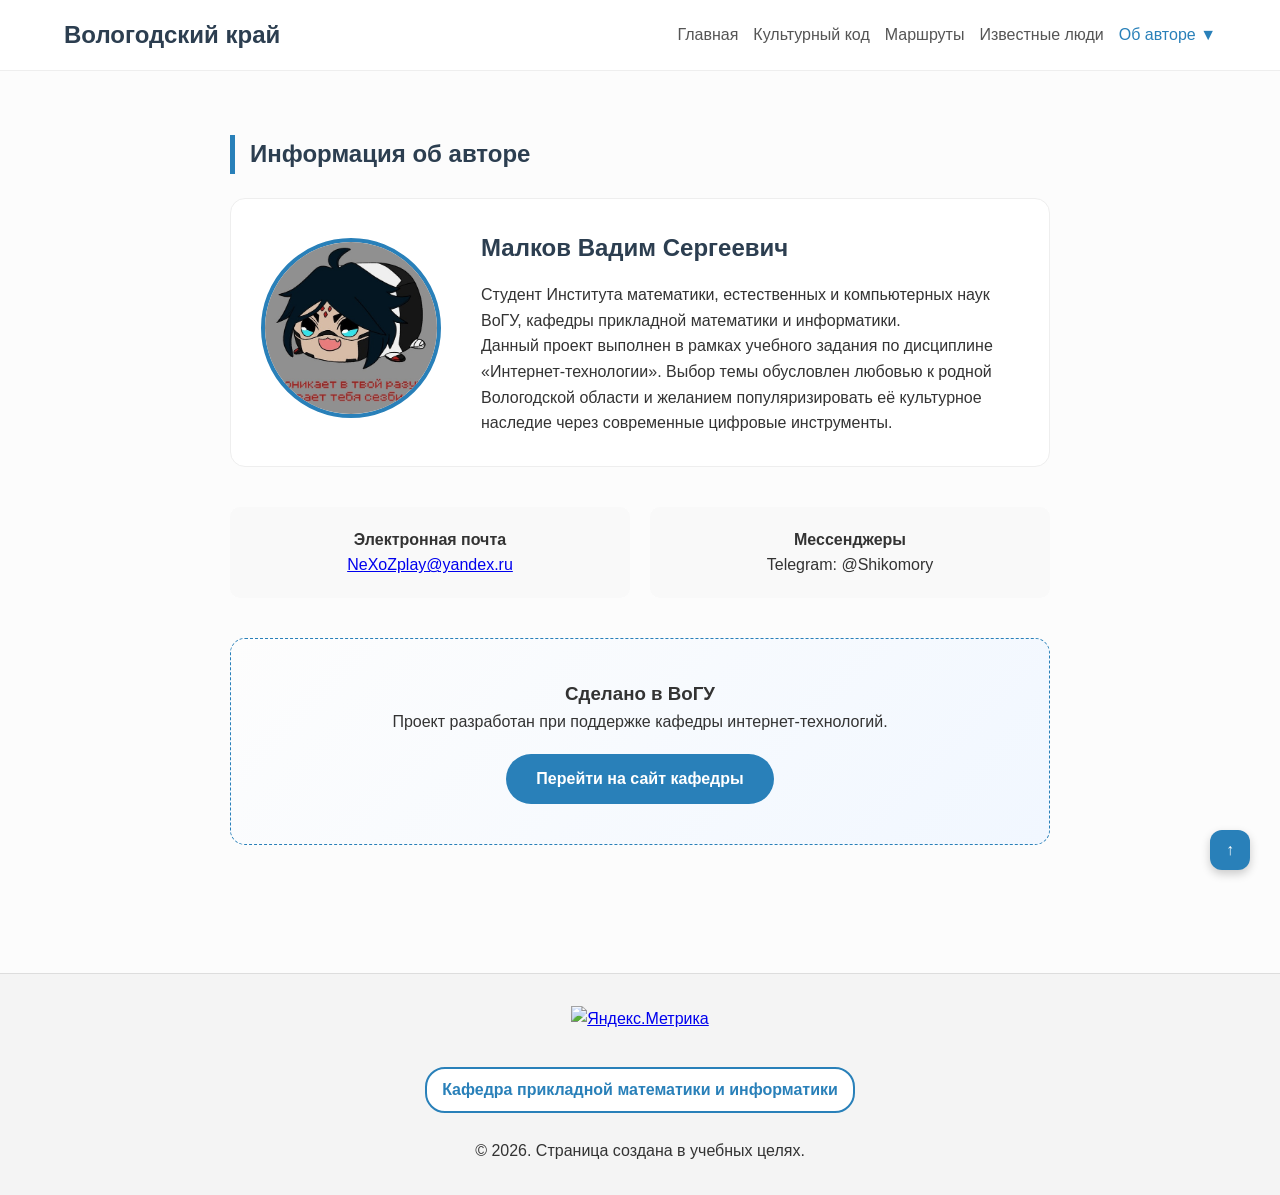
==== author.html @ fed58181 "Site Done" ====
<!DOCTYPE html>
<html lang="ru">
<head>
    <meta charset="UTF-8">
    <meta name="viewport" content="width=device-width, initial-scale=1.0">
    <title>Об авторе - Вологодская область</title>
    <link rel="stylesheet" href="style.css">
</head>
<body>

    <header>
        <nav>
            <div class="logo">Вологодский край</div>
            <ul class="nav-links">
                <li><a href="index.html">Главная</a></li>
                <li><a href="culture.html">Культурный код</a></li>
                <li><a href="routes.html">Маршруты</a></li>
                <li><a href="people.html">Известные люди</a></li>
                <li class="dropdown">
                    <a href="author.html" class="active">Об авторе ▼</a>
                    <ul class="dropdown-content">
                        <li><a href="#bio">Биография</a></li>
                        <li><a href="#contacts">Контакты</a></li>
                    </ul>
                </li>
            </ul>
        </nav>
    </header>

    <main>
        <section class="content-section author-container">
            <h1>Информация об авторе</h1>
            
            <div class="author-card">
                <div class="author-photo">
                    <img src="images\photo.jpg" alt="Фото автора">
                </div>
                <div class="author-text" id="bio">
                    <h2>Малков Вадим Сергеевич</h2>
                    <p>Студент Института математики, естественных и компьютерных наук ВоГУ, кафедры прикладной математики и информатики.</p>
                    <p>Данный проект выполнен в рамках учебного задания по дисциплине «Интернет-технологии». Выбор темы обусловлен любовью к родной Вологодской области и желанием популяризировать её культурное наследие через современные цифровые инструменты.</p>
                </div>
            </div>

            <div class="contacts-grid" id="contacts">
                <div class="contact-item">
                    <h4>Электронная почта</h4>
                    <p><a href="mailto:NeXoZplay@yandex.ru">NeXoZplay@yandex.ru</a></p>
                </div>
                <div class="contact-item">
                    <h4>Мессенджеры</h4>
                    <p>Telegram: @Shikomory</p>
                </div>
            </div>

            <div class="dept-promo">
                <h3>Сделано в ВоГУ</h3>
                <p>Проект разработан при поддержке кафедры интернет-технологий.</p>
                <a href="https://pm.vogu35.ru/" class="dept-button">
                    Перейти на сайт кафедры
                </a>
            </div>
        </section>
    </main>

    <a href="#" class="scroll-up">&#8593;</a>

<footer>
    <div class="footer-content">
        <div class="counter">
            <a href="https://metrika.yandex.ru/stat/?id=109133656&amp;from=informer" target="_blank" rel="nofollow">
                <img src="//informer.yandex.ru/informer/109133656/3_1_FFFFFFFF_EFEFEFFF_0_pageviews"
                     style="width:88px; height:31px; border:0;" 
                     alt="Яндекс.Метрика"
                     title="Яндекс.Метрика: данные за сегодня (просмотры, визиты и уникальные посетители)"
                     class="ym-advanced-informer" data-cid="109133656" data-lang="ru"
                     referrerpolicy="no-referrer" />
            </a>
        </div>
        
            <a href="https://pm.vogu35.ru/" class="dept-link">Кафедра прикладной математики и информатики</a>
        <p>&copy; 2026. Страница создана в учебных целях.</p>
    </div>
</footer>

    <!-- Yandex.Metrika counter -->
    <script type="text/javascript">
        (function(m,e,t,r,i,k,a){
            m[i]=m[i]||function(){(m[i].a=m[i].a||[]).push(arguments)};
            m[i].l=1*new Date();
            for (var j = 0; j < document.scripts.length; j++) {if (document.scripts[j].src === r) { return; }}
            k=e.createElement(t),a=e.getElementsByTagName(t)[0],k.async=1,k.src=r,a.parentNode.insertBefore(k,a)
        })(window, document,'script','https://mc.yandex.ru/metrika/tag.js?id=109133656', 'ym');

        ym(109133656, 'init', {
            ssr:true, 
            webvisor:true, 
            clickmap:true, 
            ecommerce:"dataLayer", 
            referrer: document.referrer, 
            url: location.href, 
            accurateTrackBounce:true, 
            trackLinks:true
        });
    </script>
    <noscript><div><img src="https://mc.yandex.ru/watch/109133656" style="position:absolute; left:-9999px;" alt="" /></div></noscript>

</body>
</html>
---- style.css ----
* {
    margin: 0;
    padding: 0;
    box-sizing: border-box;
}

body {
    font-family: 'Segoe UI', Tahoma, Geneva, Verdana, sans-serif;
    background-color: #fcfcfc;
    color: #333;
    line-height: 1.6;
    display: flex;
    flex-direction: column;
    min-height: 100vh; 
    overflow-x: hidden;
}

header {
    background-color: #ffffff;
    padding: 1rem 5%;
    border-bottom: 1px solid #eee;
    position: sticky;
    top: 0;
    z-index: 1000;
}

nav {
    display: flex;
    justify-content: space-between;
    align-items: center;
    flex-wrap: wrap; 
    gap: 15px; 
}

.logo {
    font-size: 1.5rem;
    font-weight: bold;
    color: #2c3e50;
}

.nav-links {
    display: flex;
    list-style: none;

    flex-wrap: wrap;
    justify-content: center;
    gap: 15px; 
}

.nav-links li a {
    text-decoration: none;
    color: #555;
    transition: color 0.3s;
}

.nav-links li a:hover, .nav-links li a.active {
    color: #2980b9;
}

.parallax-wrapper {
    position: relative;
    height: 60vh;
    overflow: hidden;
    display: flex;
    align-items: center;
    justify-content: center;
    color: white;
    text-shadow: 2px 2px 4px rgba(0,0,0,0.5);
}

.parallax-bg {
    position: absolute;
    top: 0; left: 0; width: 100%; height: 120%;
    background-image: url('images/vologda-bg.jpg');
    background-size: cover;
    background-position: center;
    background-attachment: fixed; 
    z-index: -1;
}


.parallax-content {
    text-align: center;
    padding: 0 20px; 
}

main {
    max-width: 900px;
    margin: 2rem auto;
    padding: 0 20px;
    width: 100%; 
    flex-grow: 1; 
}

.intro h2 {
    margin-bottom: 1rem;
    color: #2c3e50;
}

.intro p {
    text-align: left; 
    margin-bottom: 2rem;
}

.features {
    display: flex;
    gap: 20px;
}

.feature-item {
    background: #fff;
    padding: 20px;
    border-radius: 8px;
    border: 1px solid #eee;
    flex: 1;
}

.scroll-up {
    position: fixed;
    bottom: 30px;
    right: 30px;
    background: #2980b9;
    color: white;
    width: 40px;
    height: 40px;
    text-align: center;
    line-height: 40px;
    text-decoration: none;
    border-radius: 5px;
    font-weight: bold;

    border-radius: 30%;
    box-shadow: 0 4px 10px rgba(0,0,0,0.2);
}


footer {
    background: #f4f4f4;
    padding: 2rem;
    margin-top: 4rem;
    border-top: 1px solid #ddd;
    text-align: center;
}

.footer-content {
    display: flex;
    flex-direction: column;
    align-items: center;
    gap: 15px; 
}

.counter {
    margin-bottom: 5px;
    min-height: 31px; 
}

.dept-link {
    display: inline-block;
    margin: 10px 0;
    padding: 8px 15px;
    background: #fff;
    border: 2px solid #2980b9;
    color: #2980b9;
    text-decoration: none;
    font-weight: bold;
    border-radius: 20px;
    transition: 0.3s;
}

.dept-link:hover {
    background: #2980b9;
    color: #fff;
}

.features {
    display: flex;
    flex-wrap: wrap; 
    gap: 25px; 
    margin-top: 30px;
}

.feature-item {
    background: #fff;
    padding: 25px;
    border-radius: 8px;
    border: 1px solid #eee;
    flex: 1 1 calc(33.333% - 25px); 
    box-shadow: 0 2px 8px rgba(0,0,0,0.05);
}

.full-width {
    flex: 1 1 100%;
    border-left: 5px solid #2980b9; 
}

@media (max-width: 768px) {
    nav {
        flex-direction: column;
        text-align: center;
    }
    
    .nav-links li a {
        font-size: 0.9rem;
    }

    .feature-item {
        flex: 1 1 100%;
    }
}





/* 2 страница */
.content-section {
    max-width: 1000px;
    margin: 2rem auto;
    padding: 0 20px;
}

.content-section h1 {
    margin-bottom: 1.5rem;
    color: #2c3e50;
    border-left: 5px solid #2980b9;
    padding-left: 15px;
}

.gallery {
    display: grid;
    grid-template-columns: repeat(auto-fit, minmax(300px, 1fr));
    gap: 30px;
    margin-top: 2rem;
}

.gallery-item {
    background: #fff;
    border: 1px solid #ddd;
    border-radius: 10px;
    overflow: hidden;
    transition: transform 0.3s ease, box-shadow 0.3s ease;
}

.gallery-item:hover {
    transform: translateY(-5px);
    box-shadow: 0 10px 20px rgba(0,0,0,0.1);
}

.gallery-item img {
    width: 100%;
    height: 250px;
    object-fit: cover;
    border-bottom: 1px solid #eee;
}

.gallery-caption {
    padding: 20px;
}

.gallery-caption h3 {
    margin-bottom: 10px;
    color: #2980b9;
}

.gallery-caption p {
    font-size: 0.95rem;
    color: #666;
    margin-bottom: 0;
}

@media (max-width: 600px) {
    .gallery {
        grid-template-columns: 1fr;
    }
}


.expand-input {
    display: none;
}

.extra-content {
    max-height: 0;
    overflow: hidden;
    transition: max-height 0.5s ease-out, opacity 0.3s ease;
    opacity: 0;
}

.expand-input:checked ~ .extra-content {
    max-height: 700px;
    opacity: 1;
    margin-top: 10px;
    border-top: 1px solid #eee;
    padding-top: 10px;
}

.expand-button {
    display: flex;
    justify-content: center;
    align-items: center;
    gap: 8px;
    cursor: pointer;
    font-size: 1rem;
    font-weight: bold;
    color: #2980b9;
    margin-top: 15px;
    padding: 5px;
    transition: color 0.3s ease;
}

.expand-button:hover {
    color: #1a5276; 
}


.btn-text::before {
    content: "Подробнее";
}

.expand-input:checked ~ .expand-button .btn-text::before {
    content: "Скрыть";
}


.btn-arrow {
    display: inline-block;
    transition: transform 0.3s ease;
    font-size: 1.1rem;
}

.expand-input:checked ~ .expand-button .btn-arrow {
    transform: rotate(180deg);
}


.summary-box {
    margin-top: 3rem;
    padding: 30px;
    background-color: #ffffff; 
    border-left: 5px solid #2980b9;
    border-radius: 8px;
    box-shadow: 0 4px 15px rgba(0,0,0,0.05);
}

.summary-box p {
    margin: 0;
    font-style: italic;
    font-size: 1.1rem;
    line-height: 1.6;
    color: #34495e;
    text-align: center; 
}






/* 3 страница */

.route-details {
    margin-top: 40px;
}

.detail-block {
    margin-bottom: 50px;
    background: #fff;
    padding: 30px;
    border-radius: 12px;
    border: 1px solid #eee;
    transition: transform 0.4s ease, box-shadow 0.4s ease;
    overflow: hidden;
}

.detail-block:hover {
    transform: translateY(-5px);
    box-shadow: 0 10px 25px rgba(0,0,0,0.07);
    border-color: #2980b9;
}

.image-container {
    width: 380px; 
    height: 280px;
    overflow: hidden;
    border-radius: 8px;
}

.detail-block:nth-child(odd) .image-container {
    float: left;
    margin: 0 30px 15px 0;
}

.detail-block:nth-child(even) .image-container {
    float: right;
    margin: 0 0 15px 30px;
}

.image-container img {
    width: 100%;
    height: 100%;
    object-fit: cover;
    transition: transform 0.5s ease;
}

.detail-block:hover .image-container img {
    transform: scale(1.08);
}

.detail-text h3 {
    font-size: 1.8rem;
    color: #2c3e50;
    margin-bottom: 15px;
    display: inline-block;
    position: relative;
}

.detail-text h3::after {
    content: '';
    position: absolute;
    bottom: -5px;
    left: 0;
    width: 40px;
    height: 3px;
    background: #2980b9;
}

.detail-text p {
    margin-bottom: 12px;
    color: #444;
    text-align: left;
    line-height: 1.6;
}

@media (max-width: 850px) {
    .image-container {
        width: 100% !important;
        float: none !important;
        margin: 0 0 20px 0 !important;
        height: 220px;
    }
    .detail-text h3 {
        font-size: 1.5rem;
    }
}

.detail-block:nth-child(even) .image-container {
    float: right;
    margin: 0 0 15px 30px;
}





/* 4 страница */
.people-grid {
    display: grid;
    grid-template-columns: repeat(auto-fit, minmax(280px, 1fr));
    gap: 30px;
    margin-top: 40px;
}

.person-card {
    background: #ffffff;
    border-radius: 12px;
    border: 1px solid #e0e0e0;
    overflow: hidden;
    transition: transform 0.3s ease, box-shadow 0.3s ease; 
}

.person-card:hover {
    transform: translateY(-8px);
    box-shadow: 0 12px 25px rgba(0,0,0,0.1);
    border-color: #2980b9;
}

.image-container {
    height: 470px;
    overflow: hidden;
    background: #f0f0f0;
}

.image-container img {
    width: 100%;
    height: 100%;
    object-fit: cover; 
    transition: transform 0.5s ease;
}

.person-card:hover .image-container img {
    transform: scale(1.05); 
}

.person-info {
    padding: 20px;
}

.person-info h3 {
    margin: 0 0 5px 0;
    color: #2c3e50;
}

.vocation {
    display: block;
    color: #2980b9;
    font-size: 0.8rem;
    font-weight: bold;
    text-transform: uppercase;
    margin-bottom: 12px;
    letter-spacing: 1px;
}

.person-info p {
    font-size: 0.9rem;
    line-height: 1.5;
    color: #555;
    text-align: left; 
}

.intro-text {
    max-width: 800px;
    margin-bottom: 20px;
}

.more-btn {
    display: inline-block;
    margin-top: 15px;
    padding: 8px 20px;
    background-color: transparent;
    color: #2980b9;
    border: 2px solid #2980b9;
    text-decoration: none;
    border-radius: 5px;
    font-size: 0.85rem;
    font-weight: bold;
    transition: all 0.3s ease; 
}

.more-btn:hover {
    background-color: #2980b9;
    color: #ffffff;
    box-shadow: 0 4px 8px rgba(41, 128, 185, 0.3);
}




/* 5 страница */
.dropdown {
    position: relative;
}

.dropdown-content {
    display: none;
    position: absolute;
    background-color: #ffffff;
    min-width: 160px;
    box-shadow: 0px 8px 16px rgba(0,0,0,0.1);
    list-style: none;
    padding: 10px 0;
    border-radius: 4px;
    top: 100%;
}

.dropdown-content li a {
    color: #333 !important;
    padding: 8px 16px;
    display: block;
    margin: 0 !important;
}

.dropdown-content li a:hover {
    background-color: #f1f1f1;
}

.dropdown:hover .dropdown-content {
    display: block;
}

.author-card {
    display: flex;
    gap: 40px;
    background: #fff;
    padding: 30px;
    border-radius: 15px;
    border: 1px solid #eee;
    margin-bottom: 40px;
    align-items: center;
}

.author-photo img {
    width: 180px;
    height: 180px;
    border-radius: 50%;
    object-fit: cover;
    border: 4px solid #2980b9;
}

.author-text h2 {
    margin-bottom: 15px;
    color: #2c3e50;
}

.contacts-grid {
    display: grid;
    grid-template-columns: 1fr 1fr;
    gap: 20px;
    margin-bottom: 40px;
}

.contact-item {
    background: #f9f9f9;
    padding: 20px;
    border-radius: 10px;
    text-align: center;
}

.dept-promo {
    text-align: center;
    padding: 40px;
    background: linear-gradient(135deg, #fdfdfd 0%, #f1f7ff 100%);
    border-radius: 15px;
    border: 1px dashed #2980b9;
}

.dept-button {
    display: inline-block;
    margin-top: 20px;
    padding: 12px 30px;
    background-color: #2980b9;
    color: white;
    text-decoration: none;
    border-radius: 25px;
    font-weight: bold;
    transition: transform 0.2s, background 0.3s;
}

.dept-button:hover {
    background-color: #1a5276;
    transform: scale(1.05);
}

.counter-box {
    margin-bottom: 10px;
    font-size: 0.9rem;
}

.counter-value {
    background: #333;
    color: #fff;
    padding: 2px 8px;
    border-radius: 3px;
    font-family: monospace;
}

@media (max-width: 600px) {
    .author-card {
        flex-direction: column;
        text-align: center;
    }
    .contacts-grid {
        grid-template-columns: 1fr;
    }
}
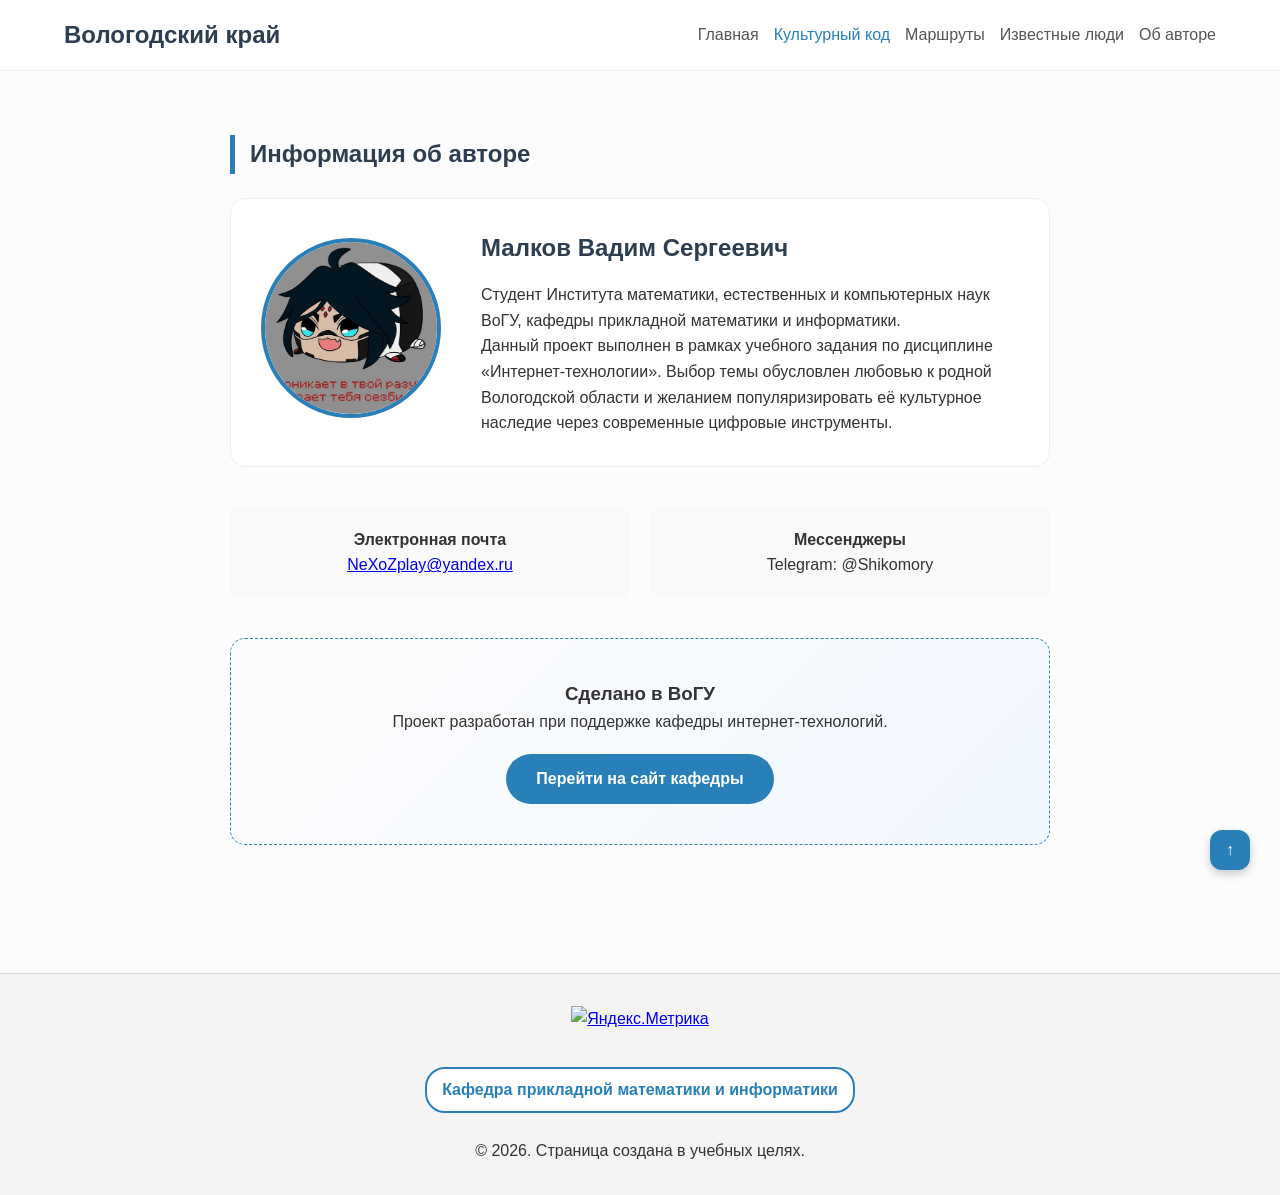
==== commit 77cca16f: "the drop-down menu was removed due to lack of implementation" ====
--- a/author.html
+++ b/author.html
@@ -13,16 +13,10 @@
             <div class="logo">Вологодский край</div>
             <ul class="nav-links">
                 <li><a href="index.html">Главная</a></li>
-                <li><a href="culture.html">Культурный код</a></li>
+                <li><a href="culture.html" class="active">Культурный код</a></li>
                 <li><a href="routes.html">Маршруты</a></li>
                 <li><a href="people.html">Известные люди</a></li>
-                <li class="dropdown">
-                    <a href="author.html" class="active">Об авторе ▼</a>
-                    <ul class="dropdown-content">
-                        <li><a href="#bio">Биография</a></li>
-                        <li><a href="#contacts">Контакты</a></li>
-                    </ul>
-                </li>
+                <li><a href="author.html">Об авторе</a></li>
             </ul>
         </nav>
     </header>
@@ -33,7 +27,7 @@
             
             <div class="author-card">
                 <div class="author-photo">
-                    <img src="images\photo.jpg" alt="Фото автора">
+                    <img src="images/photo.jpg" alt="Фото автора">
                 </div>
                 <div class="author-text" id="bio">
                     <h2>Малков Вадим Сергеевич</h2>
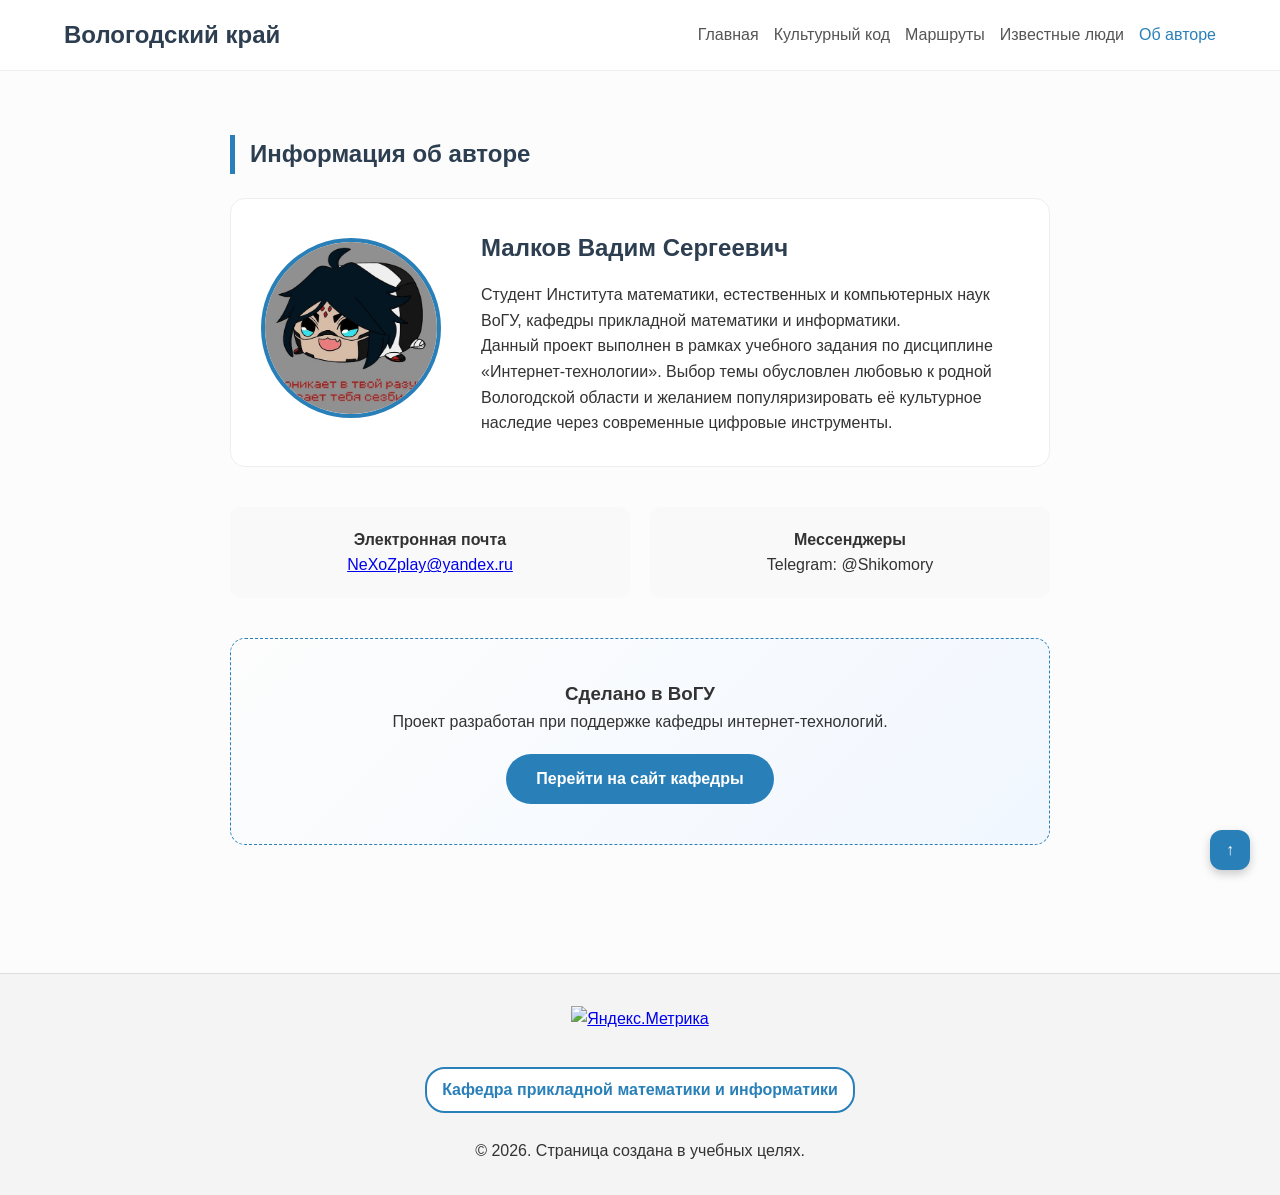
==== commit 5b655c49: "the drop-down menu was removed due to lack of implementation" ====
--- a/author.html
+++ b/author.html
@@ -13,10 +13,10 @@
             <div class="logo">Вологодский край</div>
             <ul class="nav-links">
                 <li><a href="index.html">Главная</a></li>
-                <li><a href="culture.html" class="active">Культурный код</a></li>
+                <li><a href="culture.html">Культурный код</a></li>
                 <li><a href="routes.html">Маршруты</a></li>
                 <li><a href="people.html">Известные люди</a></li>
-                <li><a href="author.html">Об авторе</a></li>
+                <li><a href="author.html" class="active">Об авторе</a></li>
             </ul>
         </nav>
     </header>
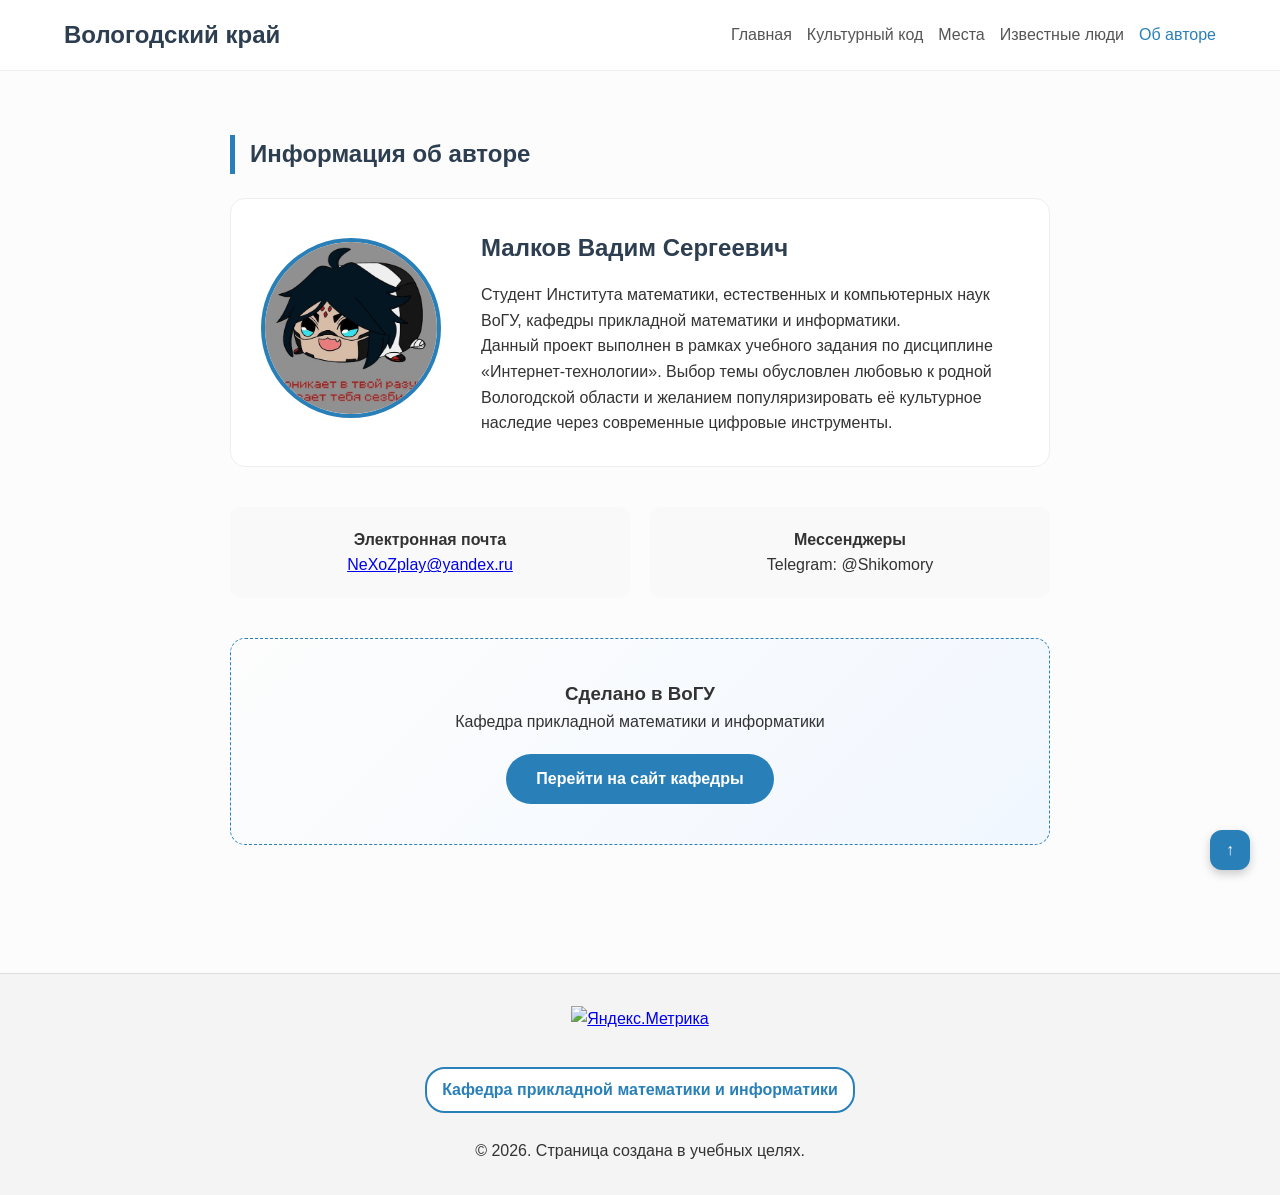
==== commit fcc86b24: "- Unified the visual design across all site pages. - Renamed "Routes" section to "Places". - Added a" ====
--- a/author.html
+++ b/author.html
@@ -14,7 +14,7 @@
             <ul class="nav-links">
                 <li><a href="index.html">Главная</a></li>
                 <li><a href="culture.html">Культурный код</a></li>
-                <li><a href="routes.html">Маршруты</a></li>
+                <li><a href="routes.html">Места</a></li>
                 <li><a href="people.html">Известные люди</a></li>
                 <li><a href="author.html" class="active">Об авторе</a></li>
             </ul>
@@ -49,7 +49,7 @@
 
             <div class="dept-promo">
                 <h3>Сделано в ВоГУ</h3>
-                <p>Проект разработан при поддержке кафедры интернет-технологий.</p>
+                <p>Кафедра прикладной математики и информатики</p>
                 <a href="https://pm.vogu35.ru/" class="dept-button">
                     Перейти на сайт кафедры
                 </a>
--- a/style.css
+++ b/style.css
@@ -358,41 +358,51 @@
 
 /* 3 страница */
 
-.route-details {
-    margin-top: 40px;
-}
-
-.detail-block {
-    margin-bottom: 50px;
+/* --- Общая секция контента --- */
+.content-section {
+    max-width: 1100px; /* Немного расширил для удобства */
+    margin: 2rem auto;
+    padding: 0 20px;
+}
+
+.content-section h1 {
+    margin-bottom: 1.5rem;
+    color: #2c3e50;
+    border-left: 5px solid #2980b9;
+    padding-left: 15px;
+}
+
+/* --- Сетка (Grid) - теперь одинаковая везде --- */
+.gallery, .route-details {
+    display: grid;
+    grid-template-columns: repeat(auto-fit, minmax(320px, 1fr));
+    gap: 30px;
+    margin-top: 2rem;
+}
+
+/* --- Карточка (Универсальная) --- */
+.gallery-item, .detail-block {
     background: #fff;
-    padding: 30px;
+    border: 1px solid #e0e0e0;
     border-radius: 12px;
-    border: 1px solid #eee;
-    transition: transform 0.4s ease, box-shadow 0.4s ease;
     overflow: hidden;
-}
-
-.detail-block:hover {
-    transform: translateY(-5px);
-    box-shadow: 0 10px 25px rgba(0,0,0,0.07);
+    display: flex;
+    flex-direction: column; /* Чтобы кнопка всегда была внизу */
+    transition: transform 0.3s ease, box-shadow 0.3s ease;
+}
+
+.gallery-item:hover, .detail-block:hover {
+    transform: translateY(-8px);
+    box-shadow: 0 12px 25px rgba(0,0,0,0.1);
     border-color: #2980b9;
 }
 
+/* --- Изображения --- */
 .image-container {
-    width: 380px; 
-    height: 280px;
+    width: 100%;
+    height: 250px;
     overflow: hidden;
-    border-radius: 8px;
-}
-
-.detail-block:nth-child(odd) .image-container {
-    float: left;
-    margin: 0 30px 15px 0;
-}
-
-.detail-block:nth-child(even) .image-container {
-    float: right;
-    margin: 0 0 15px 30px;
+    position: relative;
 }
 
 .image-container img {
@@ -402,51 +412,95 @@
     transition: transform 0.5s ease;
 }
 
-.detail-block:hover .image-container img {
-    transform: scale(1.08);
-}
-
-.detail-text h3 {
-    font-size: 1.8rem;
+.gallery-item:hover img, .detail-block:hover img {
+    transform: scale(1.05);
+}
+
+/* --- Контент внутри карточки --- */
+.gallery-caption, .detail-text {
+    padding: 20px;
+    flex-grow: 1; /* Растягивает блок, чтобы кнопки были на одном уровне */
+}
+
+.gallery-caption h3, .detail-text h3 {
+    margin: 0 0 10px 0;
     color: #2c3e50;
+    font-size: 1.4rem;
+}
+
+/* --- Специфика Маршрутов (теги и инфо) --- */
+.route-header {
+    display: flex;
+    justify-content: space-between;
+    align-items: center;
+    margin-bottom: 10px;
+}
+
+.distance-tag {
+    font-size: 0.75rem;
+    background: #e1f5fe;
+    color: #0288d1;
+    padding: 4px 10px;
+    border-radius: 20px;
+    font-weight: bold;
+}
+
+.quick-info {
+    display: flex;
+    flex-wrap: wrap;
+    gap: 10px;
     margin-bottom: 15px;
-    display: inline-block;
-    position: relative;
-}
-
-.detail-text h3::after {
-    content: '';
-    position: absolute;
-    bottom: -5px;
-    left: 0;
-    width: 40px;
-    height: 3px;
-    background: #2980b9;
-}
-
-.detail-text p {
-    margin-bottom: 12px;
-    color: #444;
-    text-align: left;
-    line-height: 1.6;
-}
-
-@media (max-width: 850px) {
-    .image-container {
-        width: 100% !important;
-        float: none !important;
-        margin: 0 0 20px 0 !important;
-        height: 220px;
-    }
-    .detail-text h3 {
-        font-size: 1.5rem;
-    }
-}
-
-.detail-block:nth-child(even) .image-container {
-    float: right;
-    margin: 0 0 15px 30px;
-}
+    font-size: 0.85rem;
+    color: #7f8c8d;
+}
+
+.tourist-tip {
+    margin-top: 15px;
+    padding: 12px;
+    background: #e1f5fe;
+    border-left: 4px solid #0288d1;
+    border-radius: 4px;
+    font-size: 0.85rem;
+}
+
+/* --- Механика раскрытия (Checkbox Hack) --- */
+.expand-input {
+    display: none;
+}
+
+.extra-content {
+    max-height: 0;
+    overflow: hidden;
+    opacity: 0;
+    transition: all 0.5s ease-in-out;
+}
+
+.expand-input:checked ~ .extra-content {
+    max-height: 1000px; /* С запасом для длинных списков */
+    opacity: 1;
+    margin-top: 15px;
+    padding-top: 15px;
+    border-top: 1px solid #eee;
+}
+
+/* --- Кнопка "Подробнее" --- */
+.expand-button {
+    display: flex;
+    justify-content: center;
+    align-items: center;
+    gap: 8px;
+    cursor: pointer;
+    color: #2980b9;
+    font-weight: bold;
+    padding: 10px 0;
+    transition: color 0.3s ease;
+}
+
+.btn-text::before { content: "Подробнее"; }
+.expand-input:checked ~ .expand-button .btn-text::before { content: "Скрыть"; }
+
+.btn-arrow { transition: transform 0.3s ease; }
+.expand-input:checked ~ .expand-button .btn-arrow { transform: rotate(180deg); }
 
 
 
@@ -475,9 +529,12 @@
 }
 
 .image-container {
-    height: 470px;
+    width: 100%;
+    height: 300px;
     overflow: hidden;
     background: #f0f0f0;
+    margin: 0;       
+    padding: 0;        
 }
 
 .image-container img {
@@ -485,6 +542,8 @@
     height: 100%;
     object-fit: cover; 
     transition: transform 0.5s ease;
+    display: block;
+    
 }
 
 .person-card:hover .image-container img {
